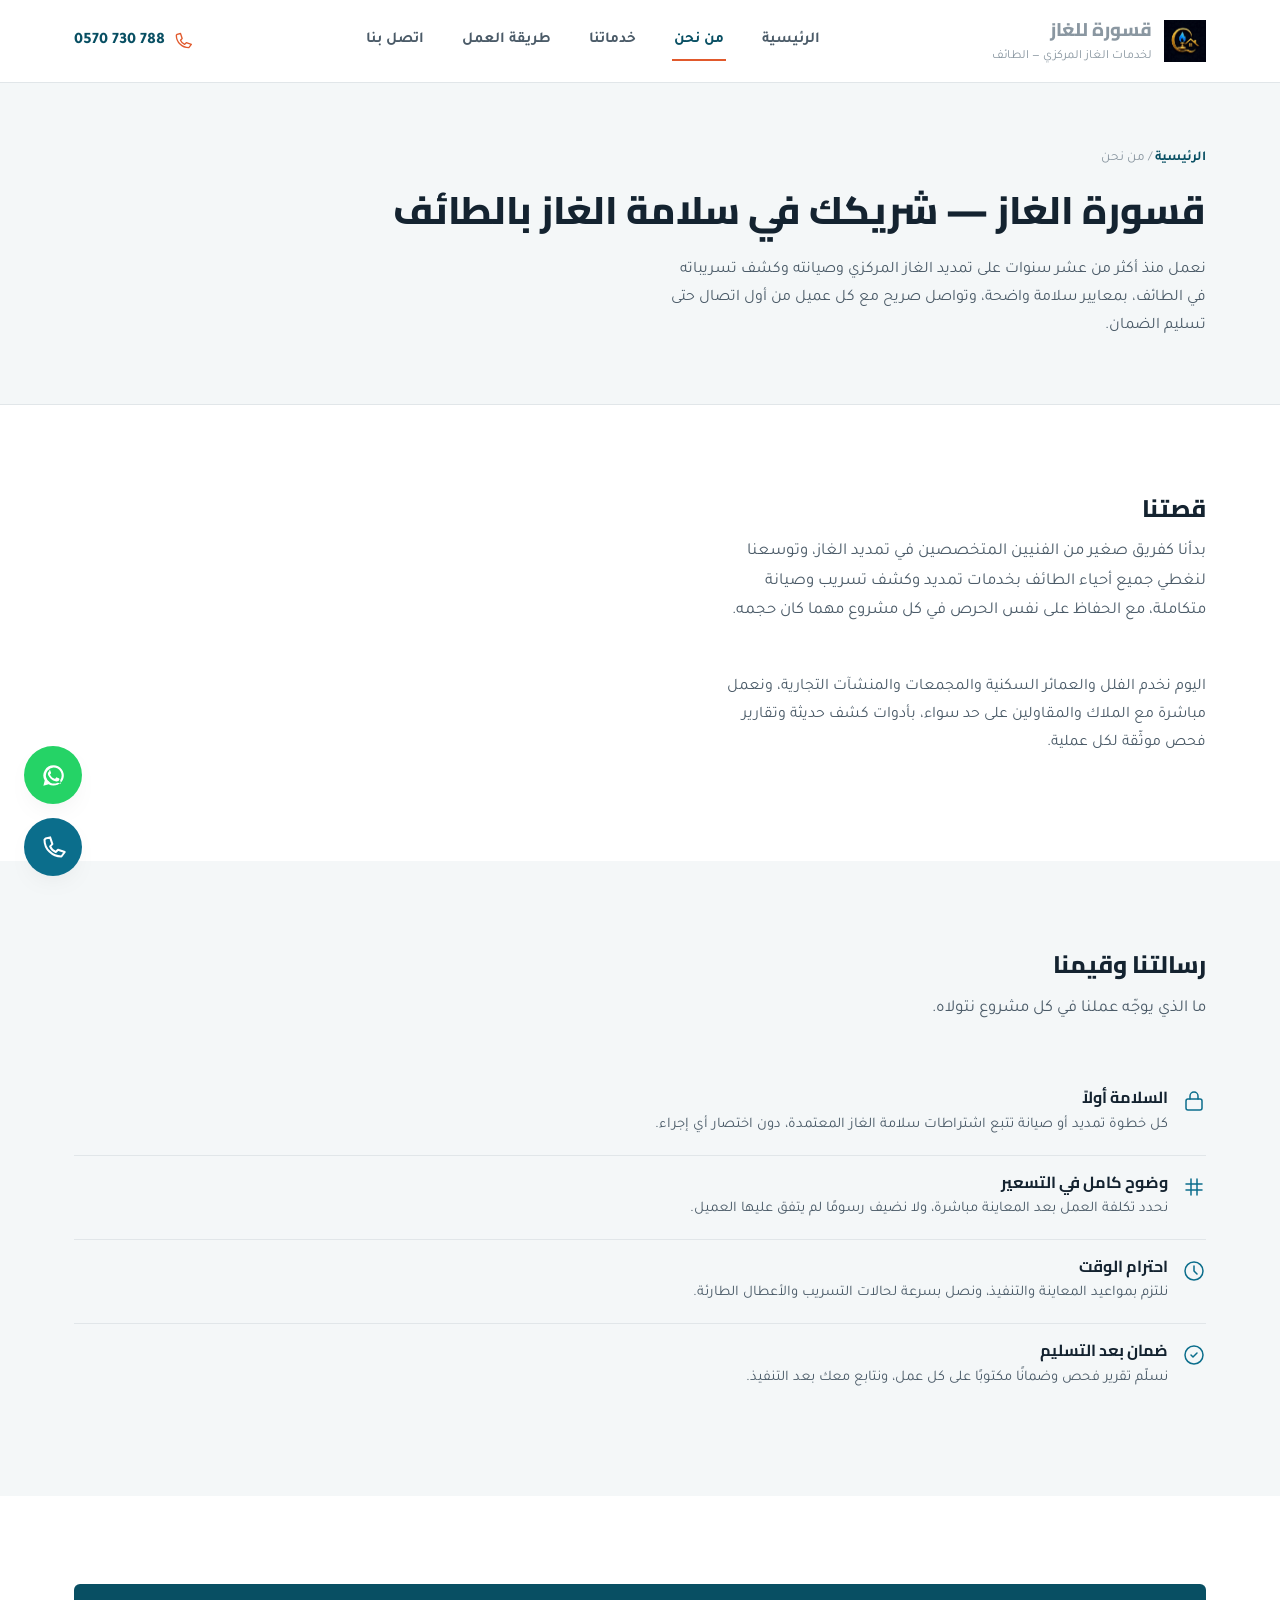
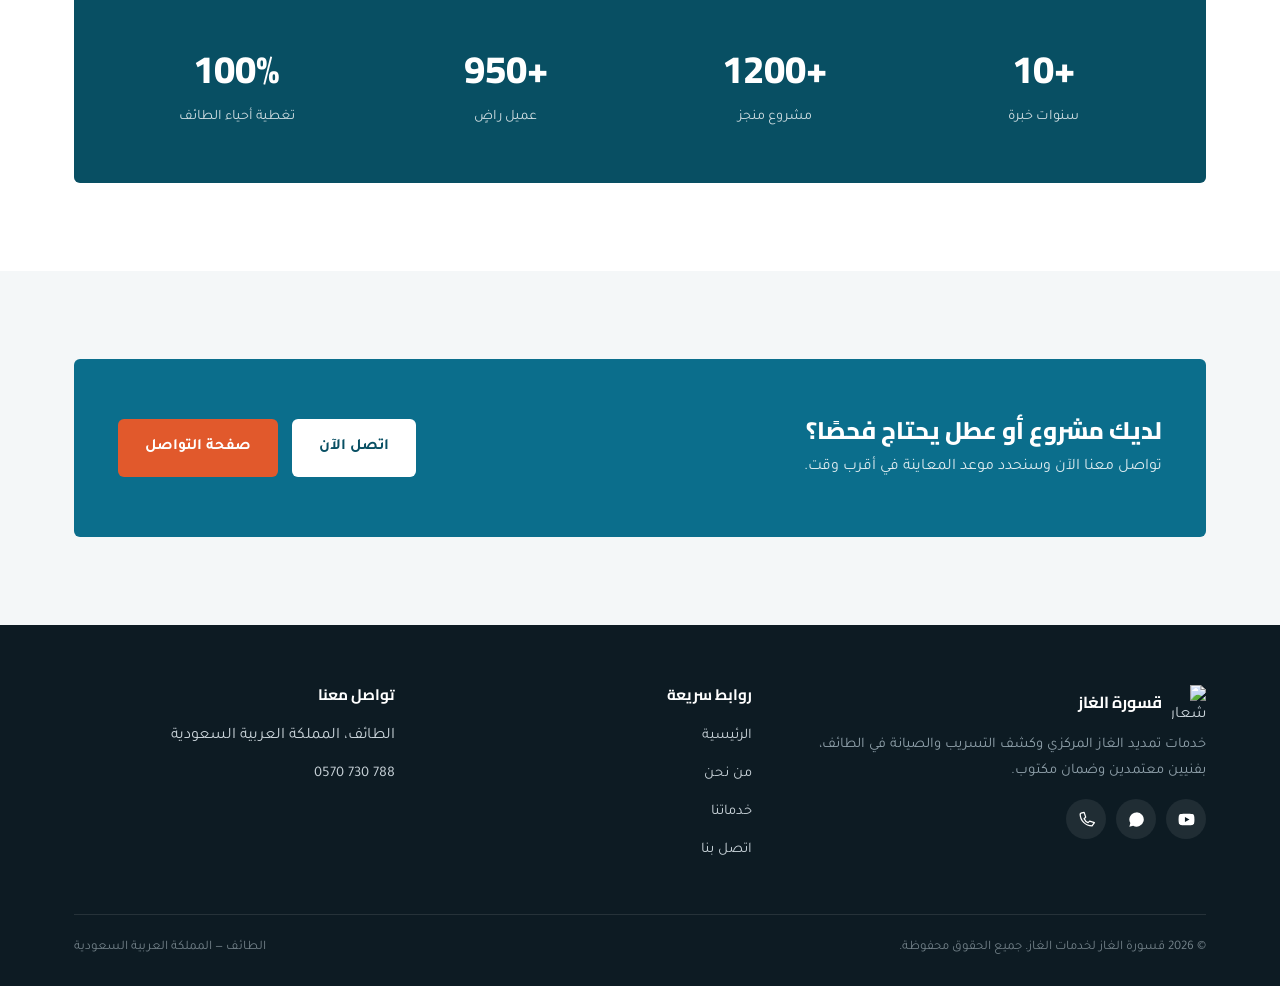
==== about.html @ 87910ac5 "فق" ====
<!DOCTYPE html>
<html lang="ar" dir="rtl">
<head>
<meta charset="UTF-8">
<meta name="viewport" content="width=device-width, initial-scale=1.0">
<title>من نحن | قسورة للغاز — خدمات الغاز في الطائف</title>
<meta name="description" content="تعرف على قسورة الغاز، الشركة المتخصصة في تمديد الغاز المركزي وكشف التسريب والصيانة في الطائف.">
<link rel="icon" href="assets/logo.jpeg" type="image/svg+xml">
<link rel="preconnect" href="https://fonts.googleapis.com">
<link rel="preconnect" href="https://fonts.gstatic.com" crossorigin>
<link href="https://fonts.googleapis.com/css2?family=Cairo:wght@700;800&family=Tajawal:wght@400;500;700&display=swap" rel="stylesheet">
<link rel="stylesheet" href="css/style.css">
</head>
<body>

<header class="site-header">
  <div class="container">
    <a href="index.html" class="brand">
      <img src="assets/logo1.jpeg" alt="شعار قسورة الغاز">
      <span>
        <strong>قسورة للغاز</strong>
        <span>لخدمات الغاز المركزي — الطائف</span>
      </span>
    </a>
    <nav class="main-nav" id="main-nav">
      <a href="index.html">الرئيسية</a>
      <a href="about.html" class="is-active">من نحن</a>
      <a href="index.html#services">خدماتنا</a>
      <a href="index.html#process">طريقة العمل</a>
      <a href="contact.html">اتصل بنا</a>
    </nav>
    <div class="header-actions">
      <a class="header-phone" href="tel:+966570730788" aria-label="اتصل بنا">
        <svg viewBox="0 0 24 24" fill="none" stroke="currentColor" stroke-width="1.6" stroke-linecap="round" stroke-linejoin="round"><path d="M4 5c0 8.3 6.7 15 15 15l3-4-6-2-2 2c-2.4-1-4-2.6-5-5l2-2-2-6-4 1z"/></svg>
        <span>0570 730 788</span>
      </a>
      <button class="nav-toggle" id="nav-toggle" aria-label="فتح القائمة" aria-expanded="false" aria-controls="main-nav">
        <svg viewBox="0 0 24 24" fill="none" stroke="currentColor" stroke-width="1.8" stroke-linecap="round"><path d="M4 6h16M4 12h16M4 18h16"/></svg>
      </button>
    </div>
  </div>
</header>

<div class="page-hero">
  <div class="container">
    <div class="breadcrumb"><a href="index.html">الرئيسية</a> / من نحن</div>
    <h1>قسورة الغاز — شريكك في سلامة الغاز بالطائف</h1>
    <p style="max-width:60ch">نعمل منذ أكثر من عشر سنوات على تمديد الغاز المركزي وصيانته وكشف تسريباته في الطائف، بمعايير سلامة واضحة، وتواصل صريح مع كل عميل من أول اتصال حتى تسليم الضمان.</p>
  </div>
</div>

<section class="section">
  <div class="container contact-grid">

    <div>
      <div class="section-head">
        <h2>قصتنا</h2>
        <p>بدأنا كفريق صغير من الفنيين المتخصصين في تمديد الغاز، وتوسعنا لنغطي جميع أحياء الطائف بخدمات تمديد وكشف تسريب وصيانة متكاملة، مع الحفاظ على نفس الحرص في كل مشروع مهما كان حجمه.</p>
      </div>
      <p>اليوم نخدم الفلل والعمائر السكنية والمجمعات والمنشآت التجارية، ونعمل مباشرة مع الملاك والمقاولين على حد سواء، بأدوات كشف حديثة وتقارير فحص موثّقة لكل عملية.</p>
    </div>
  </div>
</section>

<section class="section section--soft">
  <div class="container">
    <div class="section-head">
      <h2>رسالتنا وقيمنا</h2>
      <p>ما الذي يوجّه عملنا في كل مشروع نتولاه.</p>
    </div>
    <ul class="values-list">
      <li>
        <svg viewBox="0 0 24 24" fill="none" stroke="currentColor" stroke-width="1.5" stroke-linecap="round" stroke-linejoin="round"><rect x="4" y="9" width="16" height="11" rx="2"/><path d="M8 9V6a4 4 0 0 1 8 0v3"/></svg>
        <div>
          <h4>السلامة أولاً</h4>
          <p>كل خطوة تمديد أو صيانة تتبع اشتراطات سلامة الغاز المعتمدة، دون اختصار أي إجراء.</p>
        </div>
      </li>
      <li>
        <svg viewBox="0 0 24 24" fill="none" stroke="currentColor" stroke-width="1.5" stroke-linecap="round" stroke-linejoin="round"><path d="M4 9h16M4 15h16"/><path d="M9 4v16M15 4v16"/></svg>
        <div>
          <h4>وضوح كامل في التسعير</h4>
          <p>نحدد تكلفة العمل بعد المعاينة مباشرة، ولا نضيف رسومًا لم يتفق عليها العميل.</p>
        </div>
      </li>
      <li>
        <svg viewBox="0 0 24 24" fill="none" stroke="currentColor" stroke-width="1.5" stroke-linecap="round" stroke-linejoin="round"><circle cx="12" cy="12" r="9"/><path d="M12 7v5l3 3"/></svg>
        <div>
          <h4>احترام الوقت</h4>
          <p>نلتزم بمواعيد المعاينة والتنفيذ، ونصل بسرعة لحالات التسريب والأعطال الطارئة.</p>
        </div>
      </li>
      <li>
        <svg viewBox="0 0 24 24" fill="none" stroke="currentColor" stroke-width="1.5" stroke-linecap="round" stroke-linejoin="round"><path d="M9 12l2 2 4-4"/><circle cx="12" cy="12" r="9"/></svg>
        <div>
          <h4>ضمان بعد التسليم</h4>
          <p>نسلّم تقرير فحص وضمانًا مكتوبًا على كل عمل، ونتابع معك بعد التنفيذ.</p>
        </div>
      </li>
    </ul>
  </div>
</section>

<section class="section">
  <div class="container">
    <div class="stats-band">
      <div class="stats">
        <div><strong>+10</strong><span>سنوات خبرة</span></div>
        <div><strong>+1200</strong><span>مشروع منجز</span></div>
        <div><strong>+950</strong><span>عميل راضٍ</span></div>
        <div><strong>100%</strong><span>تغطية أحياء الطائف</span></div>
      </div>
    </div>
  </div>
</section>

<section class="section section--soft">
  <div class="container">
    <div class="cta-band">
      <div>
        <h2>لديك مشروع أو عطل يحتاج فحصًا؟</h2>
        <p>تواصل معنا الآن وسنحدد موعد المعاينة في أقرب وقت.</p>
      </div>
      <div class="cta-actions">
        <a class="btn btn-white" href="tel:+966570730788">اتصل الآن</a>
        <a class="btn btn-primary" href="contact.html">صفحة التواصل</a>
      </div>
    </div>
  </div>
</section>

<footer class="site-footer">
  <div class="container">
    <div class="footer-grid">
      <div>
        <div class="footer-brand">
          <img src="assets/logo.svg" alt="شعار قسورة الغاز" width="34" height="34">
          <strong>قسورة الغاز</strong>
        </div>
        <p>خدمات تمديد الغاز المركزي وكشف التسريب والصيانة في الطائف، بفنيين معتمدين وضمان مكتوب.</p>
        <div class="social-row">
          <a href="https://youtube.com/@qasouragazservices?si=-0hBZn8vvrT3ul_j" target="_blank" rel="noopener" aria-label="قناتنا على يوتيوب">
            <svg viewBox="0 0 24 24" fill="currentColor"><path d="M22 12s0-3.2-.4-4.7a3 3 0 0 0-2.1-2.1C17.9 4.8 12 4.8 12 4.8s-5.9 0-7.5.4A3 3 0 0 0 2.4 7.3C2 8.8 2 12 2 12s0 3.2.4 4.7a3 3 0 0 0 2.1 2.1c1.6.4 7.5.4 7.5.4s5.9 0 7.5-.4a3 3 0 0 0 2.1-2.1C22 15.2 22 12 22 12z"/><path d="M10 15.3V8.7L15.8 12z" fill="#0d1b23"/></svg>
          </a>
          <a href="https://wa.me/966570730788" target="_blank" rel="noopener" aria-label="واتساب">
            <svg viewBox="0 0 24 24" fill="currentColor"><path d="M12 3a9 9 0 0 0-7.8 13.5L3 21l4.7-1.2A9 9 0 1 0 12 3z"/></svg>
          </a>
          <a href="tel:+966570730788" aria-label="اتصال">
            <svg viewBox="0 0 24 24" fill="none" stroke="currentColor" stroke-width="1.6" stroke-linecap="round" stroke-linejoin="round"><path d="M4 5c0 8.3 6.7 15 15 15l3-4-6-2-2 2c-2.4-1-4-2.6-5-5l2-2-2-6-4 1z"/></svg>
          </a>
        </div>
      </div>
      <div>
        <h4>روابط سريعة</h4>
        <ul class="footer-links">
          <li><a href="index.html">الرئيسية</a></li>
          <li><a href="about.html">من نحن</a></li>
          <li><a href="index.html#services">خدماتنا</a></li>
          <li><a href="contact.html">اتصل بنا</a></li>
        </ul>
      </div>
      <div>
        <h4>تواصل معنا</h4>
        <ul class="footer-links">
          <li>الطائف، المملكة العربية السعودية</li>
          <li><a href="tel:+966570730788" style="direction:ltr;display:inline-block">0570 730 788</a></li>
        </ul>
      </div>
    </div>
    <div class="footer-bottom">
      <span>© <span data-year></span> قسورة الغاز لخدمات الغاز. جميع الحقوق محفوظة.</span>
      <span>الطائف — المملكة العربية السعودية</span>
    </div>
  </div>
</footer>

<div class="fab-stack">
  <a class="fab fab-whatsapp" href="https://wa.me/966570730788" target="_blank" rel="noopener" aria-label="تواصل عبر واتساب">
    <svg viewBox="0 0 24 24" fill="currentColor"><path d="M12 3a9 9 0 0 0-7.8 13.5L3 21l4.7-1.2A9 9 0 1 0 12 3zm0 1.8a7.2 7.2 0 0 1 6.1 11l-.2.4.8 3-3-.8-.4.2A7.2 7.2 0 1 1 12 4.8zm-3.6 3.5c-.2 0-.5 0-.6.3-.2.3-.8.8-.8 1.9s.8 2.2 1 2.4c.1.2 1.7 2.7 4.3 3.7 2.1.8 2.5.6 3 .6.5 0 1.6-.6 1.8-1.2.2-.6.2-1.1.1-1.2-.1-.1-.2-.2-.5-.3l-1.7-.8c-.2-.1-.4-.2-.6.1-.2.3-.7.9-.9 1-.2.2-.3.2-.6.1-.3-.2-1.2-.5-2.3-1.4-.9-.8-1.4-1.8-1.6-2-.2-.3 0-.4.1-.6l.4-.5c.1-.2.2-.3.3-.5.1-.2 0-.4 0-.5-.1-.1-.6-1.5-.8-2-.2-.5-.4-.4-.6-.4z"/></svg>
  </a>
  <a class="fab fab-call" href="tel:+966570730788" aria-label="اتصال مباشر">
    <svg viewBox="0 0 24 24" fill="none" stroke="currentColor" stroke-width="1.8" stroke-linecap="round" stroke-linejoin="round"><path d="M4 5c0 8.3 6.7 15 15 15l3-4-6-2-2 2c-2.4-1-4-2.6-5-5l2-2-2-6-4 1z"/></svg>
  </a>
</div>

<script src="js/main.js"></script>
</body>
</html>
---- css/style.css ----
/* ===================================================================
   قصور الغاز — Design tokens
   =================================================================== */
:root{
  --bg:#ffffff;
  --bg-soft:#f4f7f8;
  --ink:#142330;
  --ink-soft:#4b5b68;
  --ink-faint:#8a97a1;
  --brand:#0b6e8c;
  --brand-deep:#084f63;
  --brand-tint:#e8f2f5;
  --flame:#e1592c;
  --flame-deep:#c2431c;
  --line:#e1e6e9;
  --radius:6px;
  --shadow:0 10px 30px -18px rgba(8,20,30,.25);
  --maxw:1180px;
  --speed:.25s;
}

*,*::before,*::after{box-sizing:border-box;}
html{scroll-behavior:smooth;}
body{
  margin:0;
  background:var(--bg);
  color:var(--ink);
  font-family:"Tajawal",system-ui,sans-serif;
  font-size:16px;
  line-height:1.75;
  -webkit-font-smoothing:antialiased;
}
h1,h2,h3,h4{
  font-family:"Cairo",system-ui,sans-serif;
  color:var(--ink);
  line-height:1.35;
  margin:0 0 .5em;
}
h1{font-weight:800;}
h2{font-weight:800;}
h3{font-weight:700;}
p{margin:0 0 1em;color:var(--ink-soft);}
a{color:inherit;text-decoration:none;}
img{max-width:100%;display:block;}
ul{margin:0;padding:0;list-style:none;}
button{font-family:inherit;cursor:pointer;}
:focus-visible{outline:3px solid var(--flame);outline-offset:2px;}

.container{max-width:var(--maxw);margin:0 auto;padding:0 24px;}
.section{padding:88px 0;}
.section--soft{background:var(--bg-soft);}
.section-head{max-width:640px;margin-bottom:48px;}
.section-head p{font-size:1.05rem;}
.section-head--center{margin-inline:auto;text-align:center;}
.eyebrow-tag{
  display:inline-block;
  color:var(--brand);
  font-weight:700;
  font-size:.85rem;
  margin-bottom:10px;
  border-bottom:2px solid var(--brand);
  padding-bottom:4px;
}

@media(max-width:720px){
  .section{padding:56px 0;}
}

/* ---------- Buttons ---------- */
.btn{
  display:inline-flex;
  align-items:center;
  gap:10px;
  padding:14px 26px;
  border-radius:var(--radius);
  font-weight:700;
  font-size:.98rem;
  border:1px solid transparent;
  transition:transform var(--speed) ease, background var(--speed) ease, border-color var(--speed) ease;
}
.btn:hover{transform:translateY(-2px);}
.btn-primary{background:var(--flame);color:#fff;}
.btn-primary:hover{background:var(--flame-deep);}
.btn-outline{background:transparent;border-color:var(--ink);color:var(--ink);}
.btn-outline:hover{border-color:var(--brand);color:var(--brand);}
.btn-white{background:#fff;color:var(--brand-deep);}
.btn-white:hover{background:var(--brand-tint);}
.btn svg{width:20px;height:20px;flex:none;}

/* ===================================================================
   Header
   =================================================================== */
.site-header{
  position:sticky;top:0;z-index:60;
  background:rgba(255,255,255,.92);
  backdrop-filter:blur(6px);
  border-bottom:1px solid var(--line);
}
.site-header .container{
  display:flex;align-items:center;justify-content:space-between;
  height:82px;
}
.brand{display:flex;align-items:center;gap:12px;}
.brand img{width:42px;height:42px;}
.brand strong{font-family:"Cairo",sans-serif;font-weight:800;font-size:1.15rem;display:block;}
.brand span{font-size:.78rem;color:var(--ink-faint);display:block;}

.main-nav{display:flex;align-items:center;gap:34px;}
.main-nav a{
  font-weight:700;font-size:.95rem;color:var(--ink-soft);
  padding:6px 2px;border-bottom:2px solid transparent;
  transition:color var(--speed),border-color var(--speed);
}
.main-nav a:hover,.main-nav a.is-active{color:var(--brand-deep);border-color:var(--flame);}

.header-actions{display:flex;align-items:center;gap:14px;}
.header-phone{display:flex;align-items:center;gap:8px;font-weight:800;color:var(--brand-deep);}
.header-phone svg{width:20px;height:20px;color:var(--flame);}
.header-phone span{direction:ltr;}

.nav-toggle{
  display:none;background:none;border:1px solid var(--line);border-radius:var(--radius);
  width:44px;height:44px;align-items:center;justify-content:center;
}
.nav-toggle svg{width:22px;height:22px;}

@media(max-width:920px){
  .main-nav{
    position:fixed;inset-inline:0;top:82px;background:#fff;
    flex-direction:column;align-items:stretch;gap:0;
    border-bottom:1px solid var(--line);
    transform:translateY(-8px);opacity:0;visibility:hidden;pointer-events:none;
    transition:opacity var(--speed),transform var(--speed);
  }
  .main-nav.is-open{opacity:1;visibility:visible;pointer-events:auto;transform:translateY(0);}
  .main-nav a{padding:16px 24px;border-bottom:1px solid var(--line);}
  .header-phone span{display:none;}
  .nav-toggle{display:flex;}
}

/* ===================================================================
   Hero
   =================================================================== */
.hero{padding:76px 0 96px;overflow:hidden;}
.hero .container{
  display:grid;grid-template-columns:1.1fr .9fr;gap:56px;align-items:center;
}
.hero h1{font-size:clamp(2rem,4vw,3rem);max-width:15ch;}
.hero .lede{font-size:1.15rem;max-width:46ch;}
.hero-actions{display:flex;flex-wrap:wrap;gap:14px;margin-top:30px;}
.hero-meta{display:flex;gap:28px;margin-top:44px;flex-wrap:wrap;}
.hero-meta div strong{display:block;font-family:"Cairo",sans-serif;font-size:1.5rem;color:var(--brand-deep);}
.hero-meta div span{font-size:.88rem;color:var(--ink-faint);}

.hero-art{position:relative;}
.hero-art svg{width:100%;height:auto;}
.hero-art .rise{animation:rise .9s ease both;}
@keyframes rise{from{opacity:0;transform:translateY(16px);}to{opacity:1;transform:translateY(0);}}

@media(max-width:920px){
  .hero .container{grid-template-columns:1fr;}
  .hero-art{order:-1;max-width:320px;margin:0 auto;}
}
@media (prefers-reduced-motion:reduce){
  .hero-art .rise{animation:none;}
}

/* ===================================================================
   Feature / Value grid (لماذا نحن)
   =================================================================== */
.grid{display:grid;gap:22px;}
.grid--2{grid-template-columns:repeat(2,1fr);}
.grid--3{grid-template-columns:repeat(3,1fr);}
.grid--4{grid-template-columns:repeat(4,1fr);}
@media(max-width:920px){.grid--3,.grid--4{grid-template-columns:repeat(2,1fr);}}
@media(max-width:600px){.grid--2,.grid--3,.grid--4{grid-template-columns:1fr;}}

.feature-card{
  background:#fff;border:1px solid var(--line);border-inline-start:3px solid var(--brand);
  border-radius:var(--radius);padding:26px 24px;
}
.feature-card svg{width:30px;height:30px;color:var(--brand);margin-bottom:14px;}
.feature-card h3{font-size:1.05rem;margin-bottom:8px;}
.feature-card p{font-size:.94rem;margin:0;}

/* ---------- Services ---------- */
.service-card{
  background:var(--bg-soft);border-radius:var(--radius);padding:28px 24px;
  border-top:3px solid var(--flame);height:100%;
}
.service-card svg{width:32px;height:32px;color:var(--flame);margin-bottom:16px;}
.service-card h3{font-size:1.1rem;}
.service-card p{font-size:.94rem;margin:0;}

/* ---------- Process (طريقة العمل) ---------- */
.process{display:grid;grid-template-columns:repeat(6,1fr);gap:0;position:relative;}
.process::before{
  content:"";position:absolute;top:26px;inset-inline:4%;height:2px;background:var(--line);
}
.process-step{position:relative;text-align:center;padding:0 10px;}
.process-step .num{
  width:52px;height:52px;border-radius:50%;background:var(--brand);color:#fff;
  display:flex;align-items:center;justify-content:center;margin:0 auto 16px;
  font-family:"Cairo",sans-serif;font-weight:800;font-size:1.15rem;position:relative;z-index:1;
}
.process-step h4{font-size:.94rem;margin-bottom:6px;}
.process-step p{font-size:.82rem;margin:0;}
@media(max-width:920px){
  .process{grid-template-columns:repeat(2,1fr);gap:32px 16px;}
  .process::before{display:none;}
}
@media(max-width:560px){.process{grid-template-columns:1fr;}}

/* ---------- Gallery (أعمالنا: صور + فيديوهات) ---------- */
/* =========================
   تنسيق الصور والفيديوهات
   صفين + نفس الحجم
========================= */

.media-grid {
  display: grid;
  grid-template-columns: repeat(2, 1fr);
  gap: 24px;
  margin-top: 30px;
}

.media-card {
  margin: 0;
  width: 100%;
  height: 320px;
  overflow: hidden;
  border-radius: 18px;
  background: #fff;
  border: 1px solid #eee;
  box-shadow: 0 10px 30px rgba(0, 0, 0, 0.08);
}

.media-card img {
  width: 100%;
  height: 100%;
  display: block;
  object-fit: cover;
}

/* =========================
   الفيديوهات
========================= */

.video-grid {
  display: grid;
  grid-template-columns: repeat(2, 1fr);
  gap: 24px;
  margin-top: 24px;
}

.video-card {
  width: 100%;
  height: 320px;
  overflow: hidden;
  border-radius: 18px;
  background: #fff;
  border: 1px solid #eee;
  box-shadow: 0 10px 30px rgba(0, 0, 0, 0.08);
}

.video-card video {
  width: 100%;
  height: 100%;
  display: block;
  object-fit: cover;
}

/* =========================
   الموبايل
========================= */

@media (max-width: 600px) {
  .media-grid,
  .video-grid {
    grid-template-columns: 1fr;
    gap: 18px;
  }

  .media-card,
  .video-card {
    height: 260px;
  }
}

/* ---------- Stats ---------- */
.stats{display:grid;grid-template-columns:repeat(4,1fr);gap:24px;text-align:center;}
.stats div strong{display:block;font-family:"Cairo",sans-serif;font-weight:800;font-size:2.4rem;color:#fff;}
.stats div span{font-size:.9rem;color:rgba(255,255,255,.8);}
.stats-band{background:var(--brand-deep);border-radius:var(--radius);padding:52px 40px;}
@media(max-width:720px){.stats{grid-template-columns:repeat(2,1fr);row-gap:32px;}}

/* ---------- Testimonials ---------- */
.testimonial{
  background:#fff;border:1px solid var(--line);border-radius:var(--radius);padding:28px;
}
.testimonial p{color:var(--ink);font-size:1rem;}
.testimonial footer{font-size:.86rem;color:var(--ink-faint);font-weight:700;}

/* ---------- Final CTA band ---------- */
.cta-band{
  background:var(--brand);border-radius:var(--radius);padding:56px 44px;
  display:flex;align-items:center;justify-content:space-between;gap:24px;flex-wrap:wrap;color:#fff;
}
.cta-band h2{color:#fff;margin-bottom:6px;}
.cta-band p{color:rgba(255,255,255,.85);margin:0;}
.cta-actions{display:flex;gap:14px;flex-wrap:wrap;}

/* ===================================================================
   Inner pages (about / contact)
   =================================================================== */
.page-hero{
  padding:64px 0 48px;border-bottom:1px solid var(--line);background:var(--bg-soft);
}
.page-hero h1{font-size:clamp(1.7rem,3vw,2.4rem);}
.breadcrumb{font-size:.85rem;color:var(--ink-faint);margin-bottom:14px;}
.breadcrumb a{color:var(--brand-deep);font-weight:700;}

.values-list li{
  display:flex;gap:14px;padding:16px 0;border-bottom:1px solid var(--line);
}
.values-list li:last-child{border-bottom:none;}
.values-list svg{width:24px;height:24px;color:var(--brand);flex:none;margin-top:3px;}
.values-list h4{margin-bottom:4px;font-size:1rem;}
.values-list p{margin:0;font-size:.92rem;}

.about-media{
  aspect-ratio:4/3;border-radius:var(--radius);background:linear-gradient(160deg,var(--brand-tint),#fff);
  display:flex;align-items:center;justify-content:center;border:1px solid var(--line);
}
.about-media svg{width:78px;height:78px;color:var(--brand);}

/* ---------- Contact page ---------- */
.contact-grid{display:grid;grid-template-columns:.9fr 1.1fr;gap:44px;align-items:start;}
@media(max-width:920px){.contact-grid{grid-template-columns:1fr;}}

.contact-card{
  background:#fff;border:1px solid var(--line);border-radius:var(--radius);padding:28px;margin-bottom:18px;
}
.contact-card h3{font-size:1rem;margin-bottom:10px;}
.contact-line{display:flex;align-items:center;gap:12px;margin-bottom:10px;font-weight:700;}
.contact-line svg{width:20px;height:20px;color:var(--brand);flex:none;}
.contact-line span{direction:ltr;text-align:right;}

.form-card{background:var(--bg-soft);border-radius:var(--radius);padding:32px;}
.field{margin-bottom:18px;}
.field label{display:block;font-weight:700;font-size:.9rem;margin-bottom:8px;}
.field input,.field select,.field textarea{
  width:100%;padding:13px 14px;border:1px solid var(--line);border-radius:var(--radius);
  font-family:inherit;font-size:.96rem;background:#fff;color:var(--ink);
}
.field textarea{resize:vertical;min-height:110px;}
.field input:focus,.field select:focus,.field textarea:focus{border-color:var(--brand);}
.form-note{font-size:.82rem;color:var(--ink-faint);margin-top:10px;}
.field-row{display:grid;grid-template-columns:1fr 1fr;gap:16px;}
@media(max-width:560px){.field-row{grid-template-columns:1fr;}}

.map-frame{border-radius:var(--radius);overflow:hidden;border:1px solid var(--line);margin-top:26px;}
.map-frame iframe{width:100%;height:340px;border:0;display:block;}

/* ===================================================================
   Footer
   =================================================================== */
.site-footer{background:#0d1b23;color:#c9d3d9;padding:60px 0 26px;}
.footer-grid{display:grid;grid-template-columns:1.3fr 1fr 1fr;gap:36px;margin-bottom:40px;}
@media(max-width:800px){.footer-grid{grid-template-columns:1fr;}}
.footer-brand{display:flex;align-items:center;gap:10px;margin-bottom:14px;}
.footer-brand strong{color:#fff;font-family:"Cairo",sans-serif;}
.site-footer p{color:#8fa0aa;font-size:.92rem;}
.site-footer h4{color:#fff;font-size:.95rem;margin-bottom:16px;}
.footer-links li{margin-bottom:10px;}
.footer-links a{color:#c9d3d9;font-size:.92rem;transition:color var(--speed);}
.footer-links a:hover{color:#fff;}
.social-row{display:flex;gap:10px;margin-top:6px;}
.social-row a{
  width:40px;height:40px;border-radius:50%;background:rgba(255,255,255,.08);
  display:flex;align-items:center;justify-content:center;transition:background var(--speed);
}
.social-row a:hover{background:var(--flame);}
.social-row svg{width:19px;height:19px;color:#fff;}
.footer-bottom{
  border-top:1px solid rgba(255,255,255,.1);padding-top:22px;
  display:flex;justify-content:space-between;flex-wrap:wrap;gap:10px;font-size:.82rem;color:#728088;
}

/* ===================================================================
   Floating action buttons (WhatsApp + Call)
   =================================================================== */
.fab-stack{
  position:fixed;bottom:24px;left:24px;z-index:80;
  display:flex;flex-direction:column;gap:14px;
}
.fab{
  width:58px;height:58px;border-radius:50%;display:flex;align-items:center;justify-content:center;
  box-shadow:var(--shadow);transition:transform var(--speed);
}
.fab:hover{transform:translateY(-3px) scale(1.04);}
.fab svg{width:27px;height:27px;color:#fff;}
.fab-whatsapp{background:#25D366;}
.fab-call{background:var(--brand);}

@media(max-width:560px){
  .fab{width:52px;height:52px;}
  .fab-stack{bottom:18px;left:18px;gap:12px;}
}
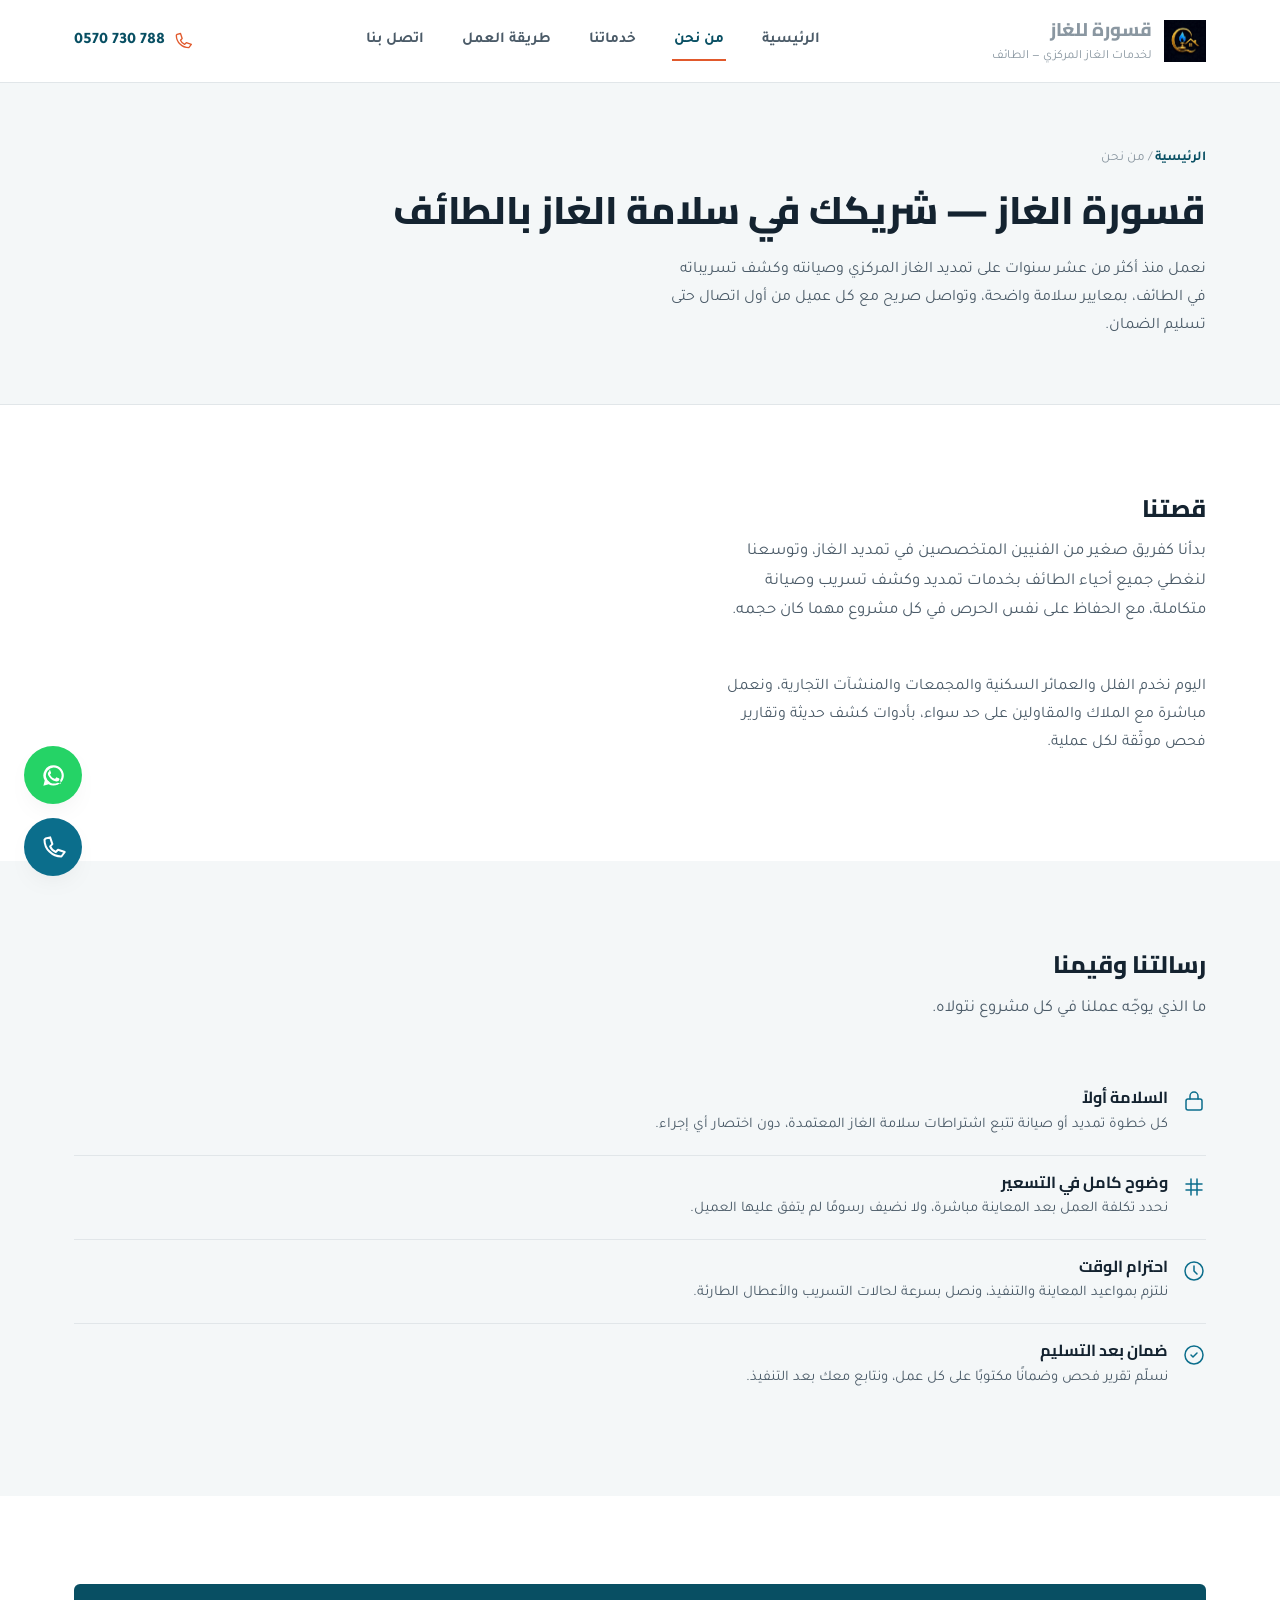
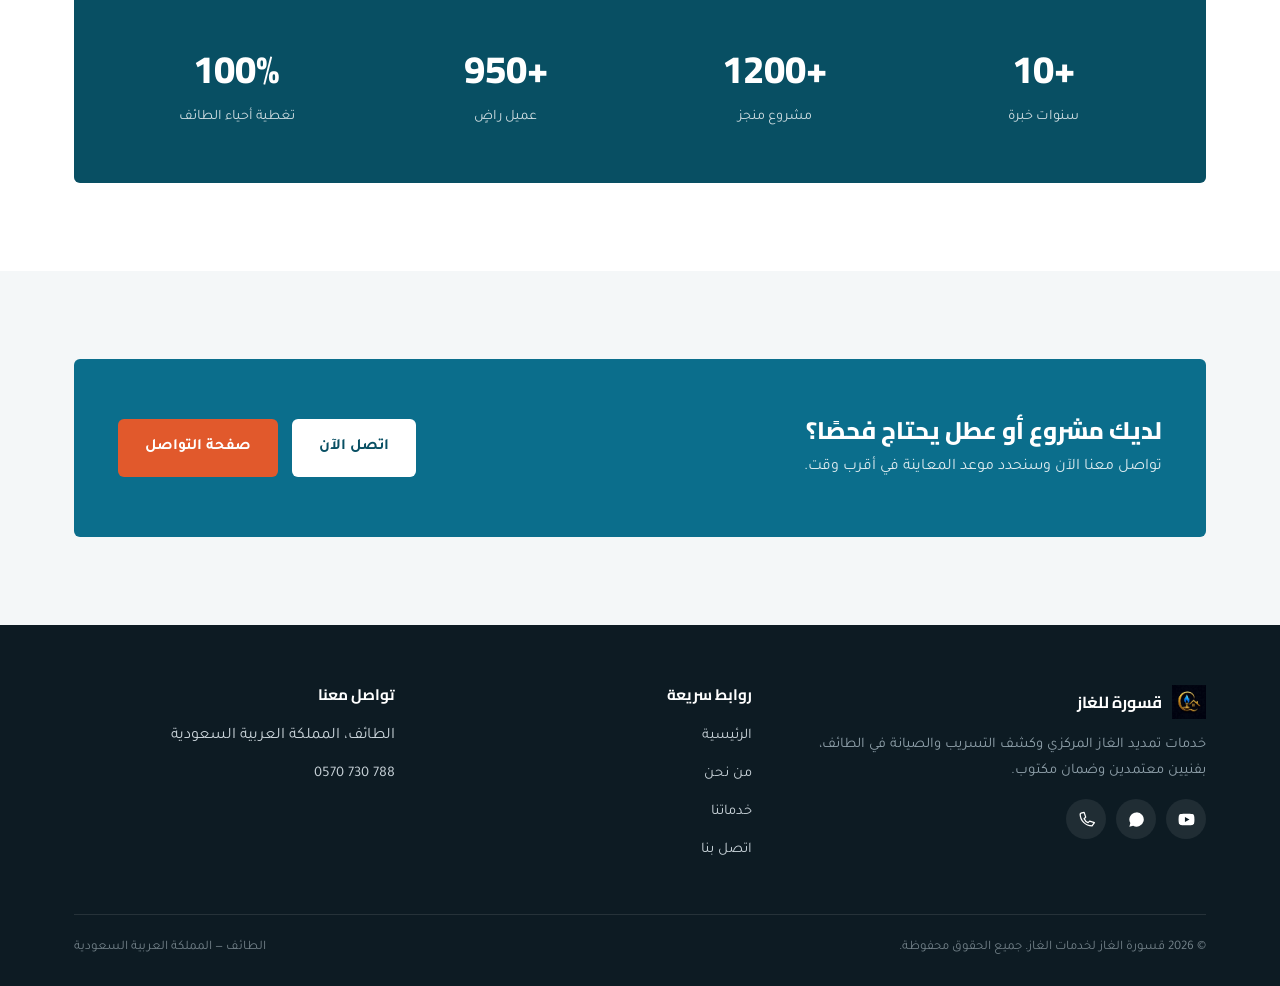
==== commit a782899b: "x" ====
--- a/about.html
+++ b/about.html
@@ -5,7 +5,7 @@
 <meta name="viewport" content="width=device-width, initial-scale=1.0">
 <title>من نحن | قسورة للغاز — خدمات الغاز في الطائف</title>
 <meta name="description" content="تعرف على قسورة الغاز، الشركة المتخصصة في تمديد الغاز المركزي وكشف التسريب والصيانة في الطائف.">
-<link rel="icon" href="assets/logo.jpeg" type="image/svg+xml">
+<link rel="icon" type="image/jpeg" href="assets/favicon.jpeg">
 <link rel="preconnect" href="https://fonts.googleapis.com">
 <link rel="preconnect" href="https://fonts.gstatic.com" crossorigin>
 <link href="https://fonts.googleapis.com/css2?family=Cairo:wght@700;800&family=Tajawal:wght@400;500;700&display=swap" rel="stylesheet">
@@ -134,8 +134,8 @@
     <div class="footer-grid">
       <div>
         <div class="footer-brand">
-          <img src="assets/logo.svg" alt="شعار قسورة الغاز" width="34" height="34">
-          <strong>قسورة الغاز</strong>
+          <img src="assets/logo1.jpeg" alt="شعار قسورة للغاز" width="34" height="34">
+          <strong>قسورة للغاز</strong>
         </div>
         <p>خدمات تمديد الغاز المركزي وكشف التسريب والصيانة في الطائف، بفنيين معتمدين وضمان مكتوب.</p>
         <div class="social-row">
